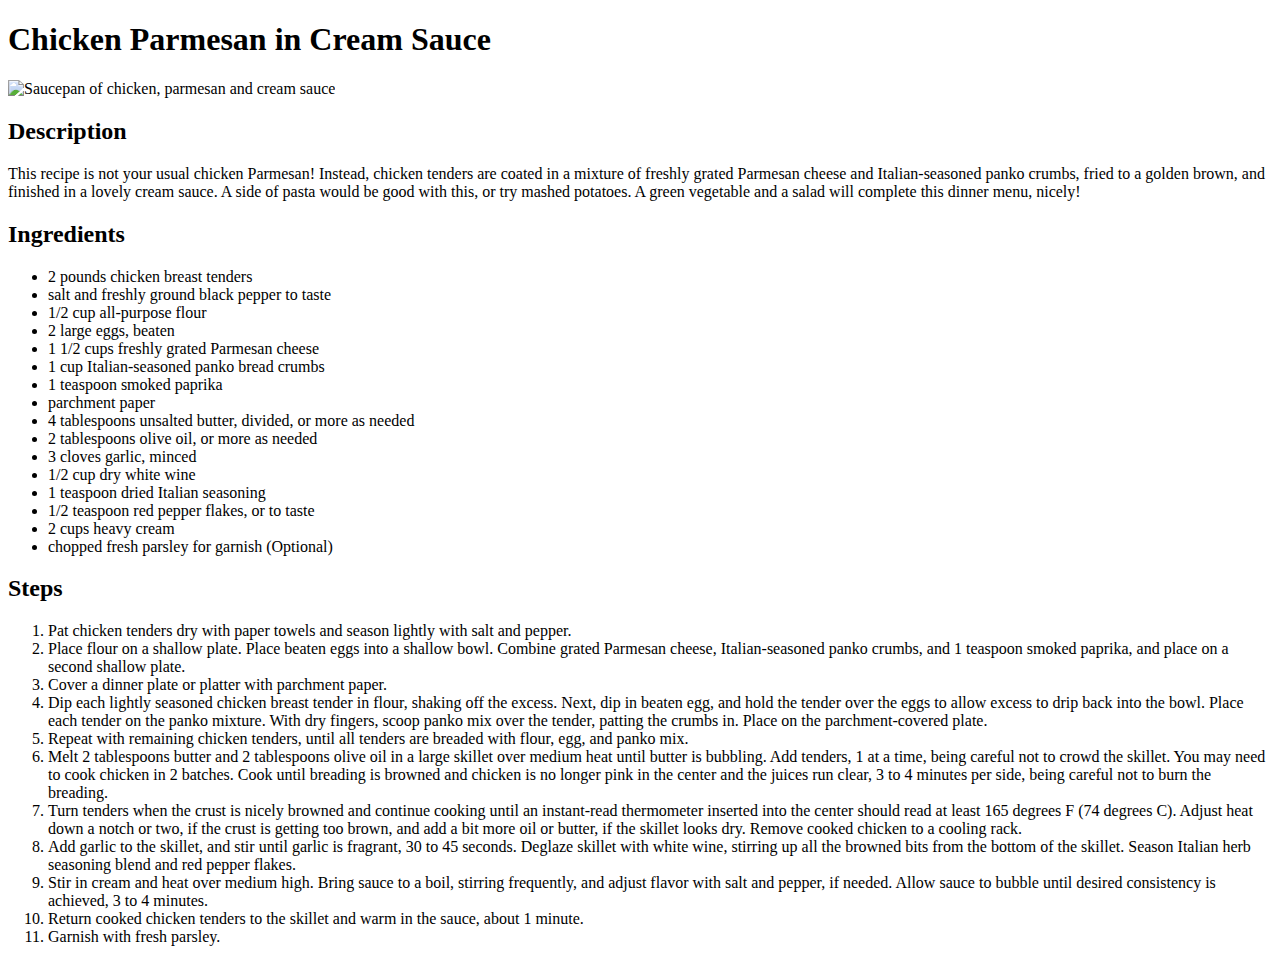
==== recipes/chicken.html @ aa3eedb3 "If applied, this commit will add more recipes" ====
<!DOCTYPE html>
<html>
    <head>
        <meta charset="utf-8">
        <title>Chicken</title>
    </head>
    <body>
        <h1>Chicken Parmesan in Cream Sauce</h1>
        <img src="https://www.allrecipes.com/thmb/WqCh0vQoDhskooyNPDmAtmPEJGk=/1500x0/filters:no_upscale():max_bytes(150000):strip_icc():format(webp)/1657302240Chicken20Parmesan20in20Cream20Sauce-40827b51116a4b398465073438f31cf9.jpeg" alt="Saucepan of chicken, parmesan and cream sauce">
        <h2>Description</h2>
        <p>
            This recipe is not your usual chicken Parmesan! Instead, chicken tenders are coated in a mixture of freshly grated Parmesan cheese and Italian-seasoned panko crumbs, fried to a golden brown, and finished in a lovely cream sauce. A side of pasta would be good with this, or try mashed potatoes. A green vegetable and a salad will complete this dinner menu, nicely!
        </p>
        <h2>Ingredients</h2>
        <ul>
            <li>2 pounds chicken breast tenders</li>
            <li>salt and freshly ground black pepper to taste</li>
            <li>1/2 cup all-purpose flour</li>
            <li>2 large eggs, beaten</li>
            <li>1 1/2 cups freshly grated Parmesan cheese</li>
            <li>1 cup Italian-seasoned panko bread crumbs</li>
            <li>1 teaspoon smoked paprika</li>
            <li>parchment paper</li>
            <li>4 tablespoons unsalted butter, divided, or more as needed</li>
            <li>2 tablespoons olive oil, or more as needed</li>
            <li>3 cloves garlic, minced</li>
            <li>1/2 cup dry white wine</li>
            <li>1 teaspoon dried Italian seasoning</li>
            <li>1/2 teaspoon red pepper flakes, or to taste</li>
            <li>2 cups heavy cream</li>
            <li>chopped fresh parsley for garnish (Optional)</li>
        </ul>
        <h2>Steps</h2>
        <ol>
            <li>
                Pat chicken tenders dry with paper towels and season lightly with salt and pepper.
            </li>
            <li>
                Place flour on a shallow plate. Place beaten eggs into a shallow bowl. Combine grated Parmesan cheese, Italian-seasoned panko crumbs, and 1 teaspoon smoked paprika, and place on a second shallow plate.
            </li>
            <li>
                Cover a dinner plate or platter with parchment paper.
            </li>
            <li>
                Dip each lightly seasoned chicken breast tender in flour, shaking off the excess. Next, dip in beaten egg, and hold the tender over the eggs to allow excess to drip back into the bowl. Place each tender on the panko mixture. With dry fingers, scoop panko mix over the tender, patting the crumbs in. Place on the parchment-covered plate.
            </li>
            <li>
                Repeat with remaining chicken tenders, until all tenders are breaded with flour, egg, and panko mix.
            </li>
            <li>
                Melt 2 tablespoons butter and 2 tablespoons olive oil in a large skillet over medium heat until butter is bubbling. Add tenders, 1 at a time, being careful not to crowd the skillet. You may need to cook chicken in 2 batches. Cook until breading is browned and chicken is no longer pink in the center and the juices run clear, 3 to 4 minutes per side, being careful not to burn the breading.
            </li>
            <li>
                Turn tenders when the crust is nicely browned and continue cooking until an instant-read thermometer inserted into the center should read at least 165 degrees F (74 degrees C). Adjust heat down a notch or two, if the crust is getting too brown, and add a bit more oil or butter, if the skillet looks dry. Remove cooked chicken to a cooling rack.
            </li>
            <li>
                Add garlic to the skillet, and stir until garlic is fragrant, 30 to 45 seconds. Deglaze skillet with white wine, stirring up all the browned bits from the bottom of the skillet. Season Italian herb seasoning blend and red pepper flakes.
            </li>
            <li>
                Stir in cream and heat over medium high. Bring sauce to a boil, stirring frequently, and adjust flavor with salt and pepper, if needed. Allow sauce to bubble until desired consistency is achieved, 3 to 4 minutes.
            </li>
            <li>
                Return cooked chicken tenders to the skillet and warm in the sauce, about 1 minute.
            </li>
            <li>
                Garnish with fresh parsley.
            </li>
        </ol>
    </body>
</html>
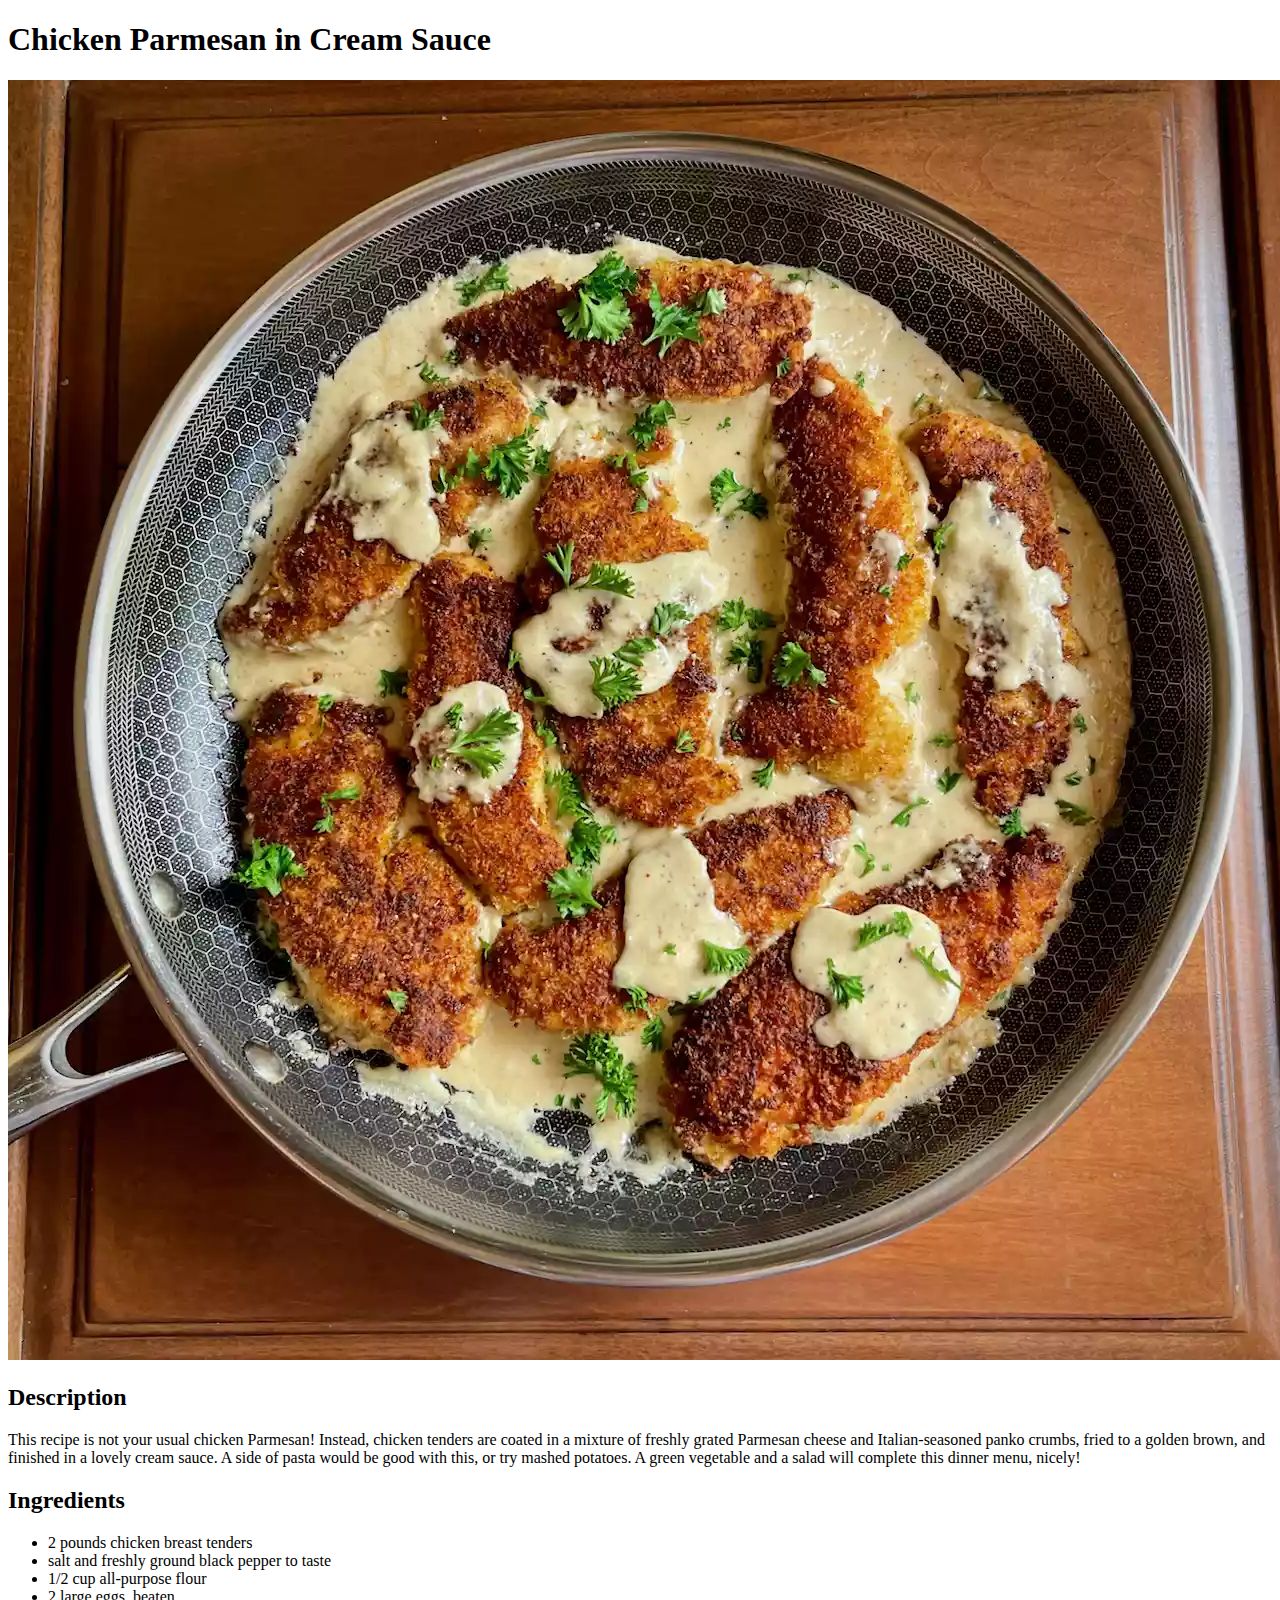
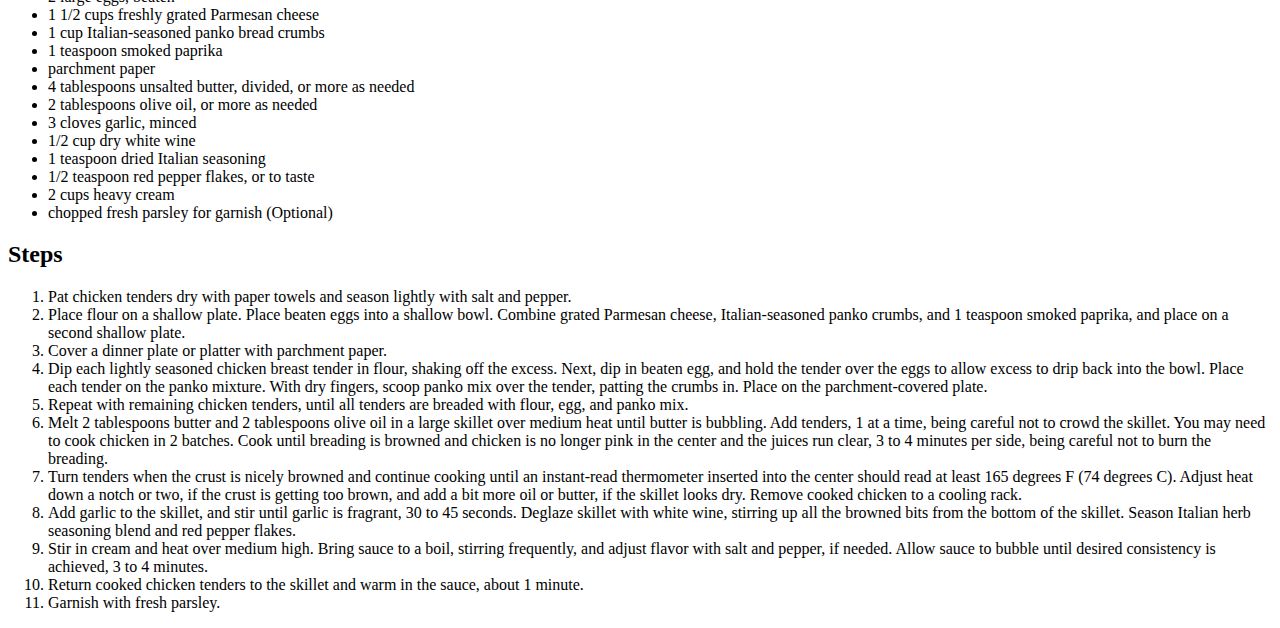
==== commit a248330e: "If applied, this commit will create img directory and update src paths" ====
--- a/recipes/chicken.html
+++ b/recipes/chicken.html
@@ -6,7 +6,7 @@
     </head>
     <body>
         <h1>Chicken Parmesan in Cream Sauce</h1>
-        <img src="https://www.allrecipes.com/thmb/WqCh0vQoDhskooyNPDmAtmPEJGk=/1500x0/filters:no_upscale():max_bytes(150000):strip_icc():format(webp)/1657302240Chicken20Parmesan20in20Cream20Sauce-40827b51116a4b398465073438f31cf9.jpeg" alt="Saucepan of chicken, parmesan and cream sauce">
+        <img src="./../img/chicken.jpg" alt="Saucepan of chicken, parmesan and cream sauce">
         <h2>Description</h2>
         <p>
             This recipe is not your usual chicken Parmesan! Instead, chicken tenders are coated in a mixture of freshly grated Parmesan cheese and Italian-seasoned panko crumbs, fried to a golden brown, and finished in a lovely cream sauce. A side of pasta would be good with this, or try mashed potatoes. A green vegetable and a salad will complete this dinner menu, nicely!
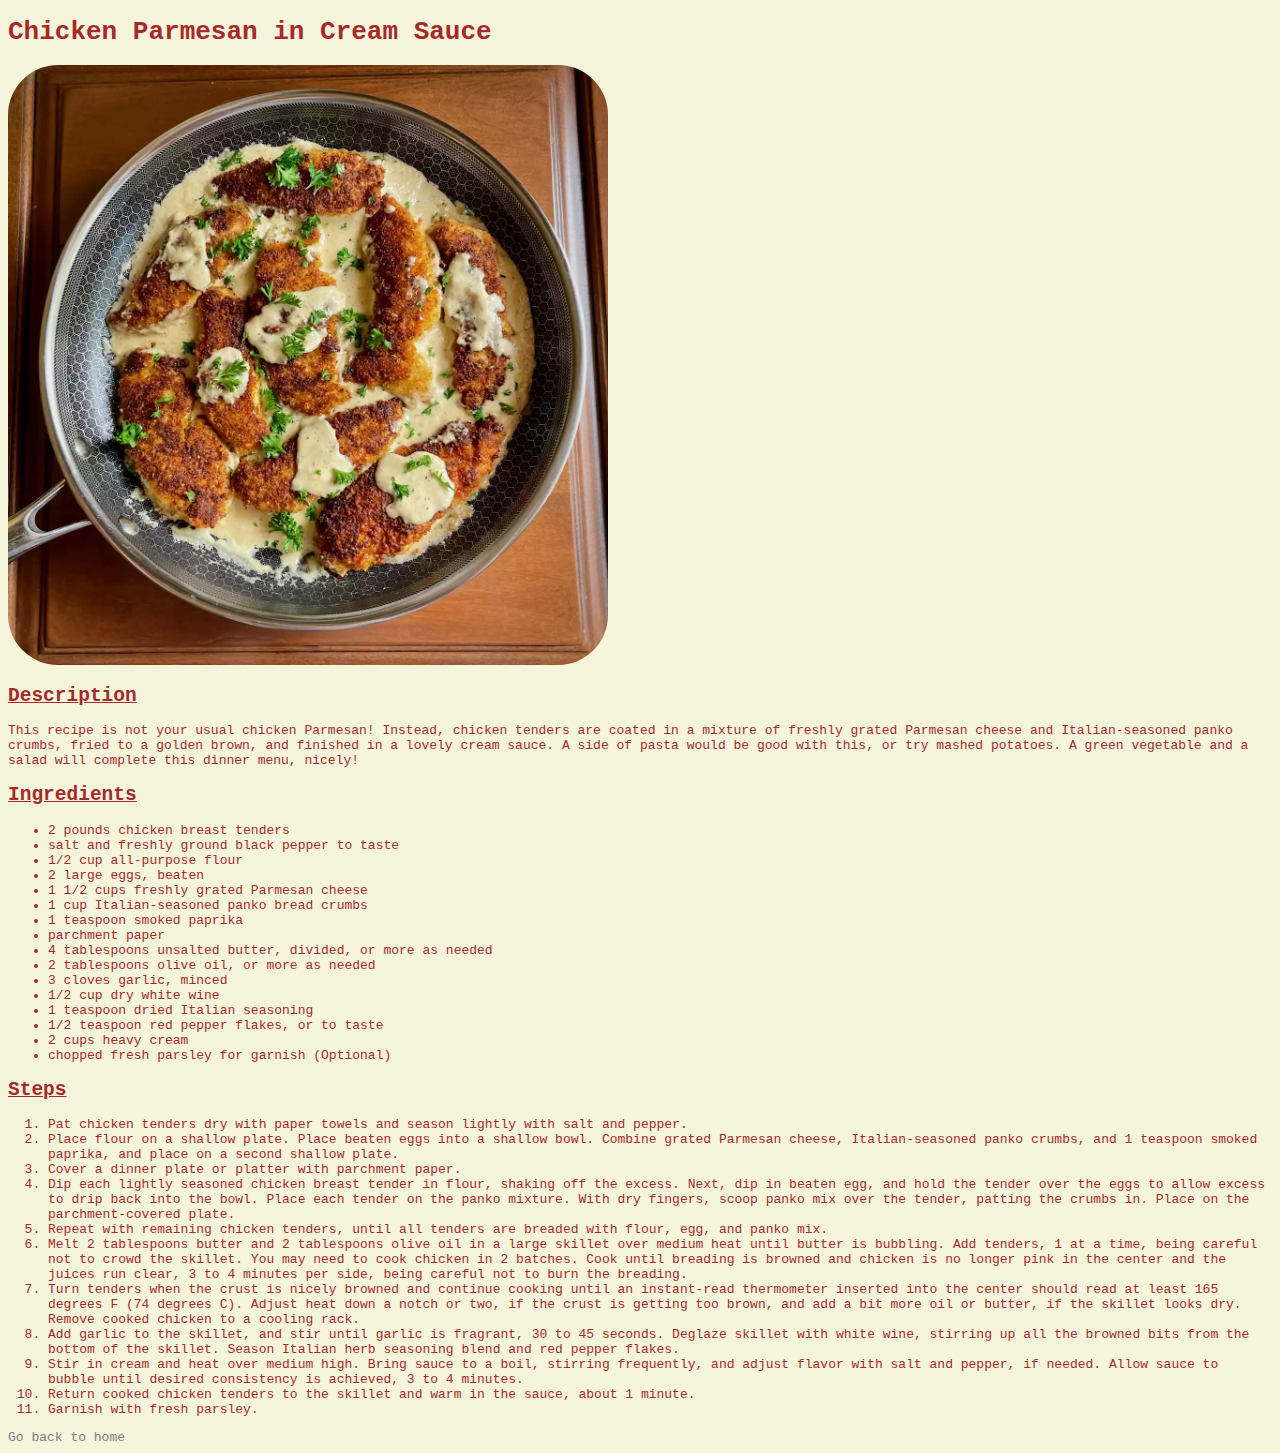
==== commit 0db89517: "If applied, this commit will add some CSS" ====
--- a/recipes/chicken.html
+++ b/recipes/chicken.html
@@ -3,15 +3,16 @@
     <head>
         <meta charset="utf-8">
         <title>Chicken</title>
+        <link rel="stylesheet" href="./../css/styles.css">
     </head>
     <body>
-        <h1>Chicken Parmesan in Cream Sauce</h1>
-        <img src="./../img/chicken.jpg" alt="Saucepan of chicken, parmesan and cream sauce">
-        <h2>Description</h2>
+        <h1 class="heading">Chicken Parmesan in Cream Sauce</h1>
+        <img id="chicken" src="./../img/chicken.jpg" alt="Saucepan of chicken, parmesan and cream sauce" width="600px" height="auto">
+        <h2 class="sub-heading">Description</h2>
         <p>
             This recipe is not your usual chicken Parmesan! Instead, chicken tenders are coated in a mixture of freshly grated Parmesan cheese and Italian-seasoned panko crumbs, fried to a golden brown, and finished in a lovely cream sauce. A side of pasta would be good with this, or try mashed potatoes. A green vegetable and a salad will complete this dinner menu, nicely!
         </p>
-        <h2>Ingredients</h2>
+        <h2 class="sub-heading">Ingredients</h2>
         <ul>
             <li>2 pounds chicken breast tenders</li>
             <li>salt and freshly ground black pepper to taste</li>
@@ -30,7 +31,7 @@
             <li>2 cups heavy cream</li>
             <li>chopped fresh parsley for garnish (Optional)</li>
         </ul>
-        <h2>Steps</h2>
+        <h2 class="sub-heading">Steps</h2>
         <ol>
             <li>
                 Pat chicken tenders dry with paper towels and season lightly with salt and pepper.
@@ -66,5 +67,6 @@
                 Garnish with fresh parsley.
             </li>
         </ol>
+        <a href="./../index.html">Go back to home</a>
     </body>
 </html>--- a/css/styles.css
+++ b/css/styles.css
@@ -0,0 +1,23 @@
+body {
+    background-color: #f5f5dc;
+    color: #a52a2a;
+    font-family: 'Courier New', Courier, monospace;
+    font-size: small;
+}
+
+#chef, #chicken, #soup, #waffles {
+    border-radius: 50px;
+}
+
+.nav {
+    list-style-type: none;
+}
+
+a {
+    color: #808080;
+    text-decoration: none;
+}
+
+.sub-heading {
+    text-decoration: underline;
+}